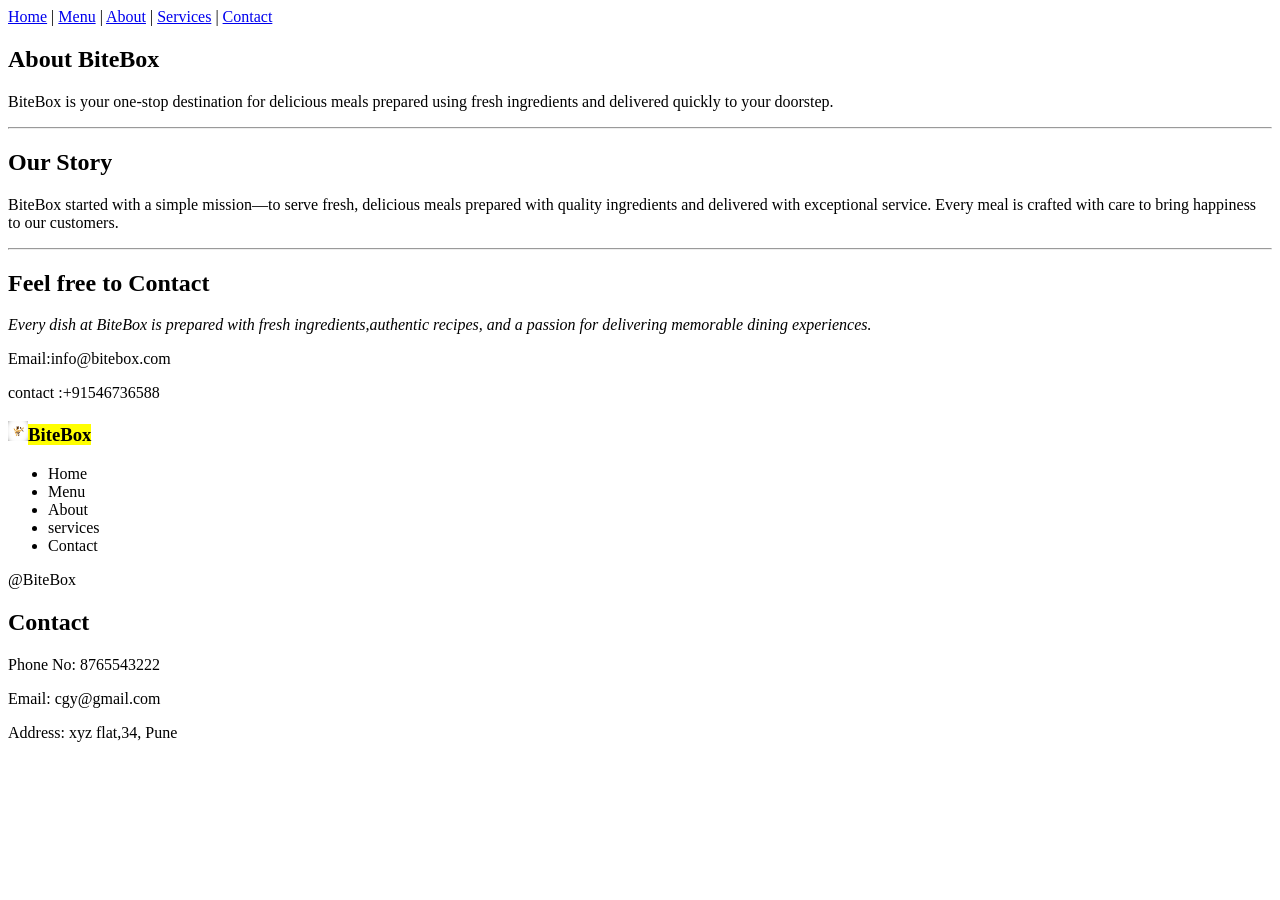
==== About.html @ efaac0f0 "First Commit" ====
<!DOCTYPE html>
<html lang="en">
<head>
    <meta charset="UTF-8">
    <meta name="viewport" content="width=device-width, initial-scale=1.0">
    <title>BiteBox-About</title>
</head>
<body>
    <nav>
        <div>
       <a href="index.html">Home</a>
        |
       <a href="menu.html">Menu</a>
       |
       <a href="about.html">About</a>
       |
       <a href="Services.html"> Services</a>
       |
       <a href="contact.html">Contact</a>
       
       </div>
    </nav>
    
    <main>
     
     <!-- About section -->
  <section>
    
    <h2>About BiteBox</h2>
    <p>
        BiteBox is your one-stop destination for delicious meals prepared using fresh 
        ingredients and delivered quickly to your doorstep.
    </p>
   </section>

    <!--Restaurant Story -->
     <section>
    <hr>
    <h2> Our Story </h2>

    <p>
        BiteBox started with a simple mission—to serve fresh, delicious meals
        prepared with quality ingredients and delivered with exceptional
        service. Every meal is crafted with care to bring happiness to our
        customers.
    </p>
    </section>


    <!-- Chef's Message-->

    <section>
    <hr>
    <h2>Feel free to Contact </h2>
    <p>
        <em>
            Every dish at BiteBox is prepared with fresh ingredients,authentic recipes,
            and a passion for delivering memorable dining experiences.
        </em>
        <div>
            <p>Email:info@bitebox.com</p>
            <p>contact :+91546736588</p>
        </div>
    </p>
    </section>

</main>
  <footer>
        <div>
            <div>
                <h3><img src="./assets/images/logo.jpg" alt="Food logo" height="20" width="20"><mark>BiteBox</mark></h3>
            </div>
        </div>
        <div>
            <ul>
                <li>Home</li>
                <li>Menu</li>
                <li>About</li>
                <li>services</li>
                <li>Contact</li>
            </ul>
        </div>
        <div>
            <div>
                @BiteBox
            </div>
            <div>
                <h2>Contact</h2>
                <p>Phone No: 8765543222</p>
                <p>Email: cgy@gmail.com </p>
                <p>Address: xyz flat,34, Pune</p>
            </div>
        </div>
    </footer>



</body>
</html>
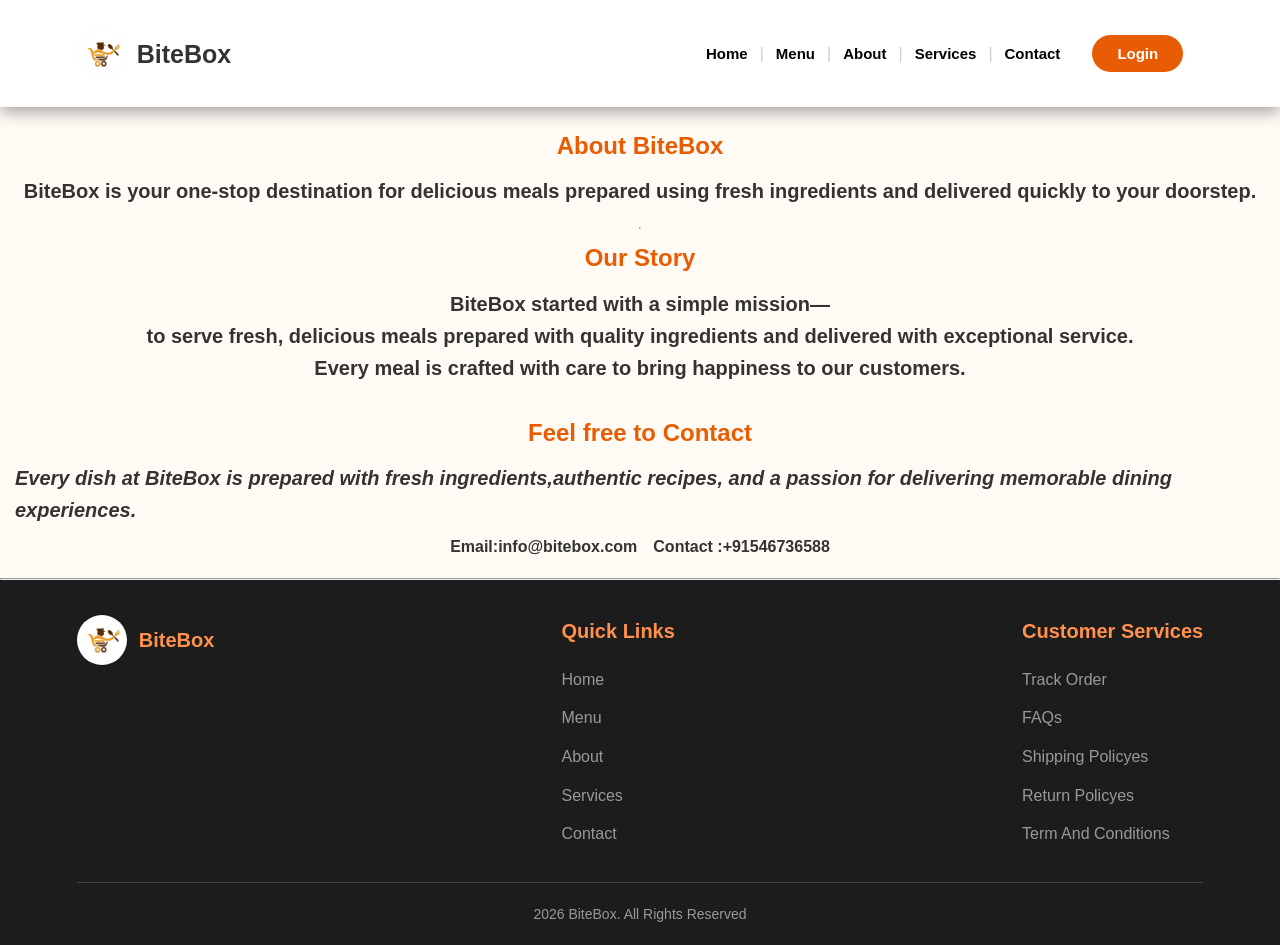
==== commit 8f780f91: "Added CSS to about page" ====
--- a/About.html
+++ b/About.html
@@ -4,44 +4,57 @@
     <meta charset="UTF-8">
     <meta name="viewport" content="width=device-width, initial-scale=1.0">
     <title>BiteBox-About</title>
+    <link rel="stylesheet" href="./stylesheet/about.css">
 </head>
 <body>
-    <nav>
-        <div>
-       <a href="index.html">Home</a>
-        |
-       <a href="menu.html">Menu</a>
-       |
-       <a href="about.html">About</a>
-       |
-       <a href="Services.html"> Services</a>
-       |
-       <a href="contact.html">Contact</a>
-       
-       </div>
+    <nav class="navbar-container">
+        <div class="navbar">
+            
+                <h1 class="logo"><img src="./assets/images/logo.jpg" alt="Food logo" height="50" width="50"><span>BiteBox</span></h1>
+            
+            
+                <div class="nav-links" >
+                    <a class="links" href="index.html">Home</a>
+                    |
+                    <a class="links" href="Menu.html">Menu</a>
+                    |
+                    <a class="links" href="About.html">About</a>
+                    |
+                    <a class="links" href="Services.html"> Services</a>
+                    |
+                    <a class="links" href="Contact.html">Contact</a>
+
+                    <a  href="./Login.html" class="login-link"><button class="login-btn" >Login</button></a>
+                </div>
+            
+            
+
+
+        </div>
     </nav>
     
     <main>
      
      <!-- About section -->
-  <section>
+  <section class="about-us">
     
     <h2>About BiteBox</h2>
     <p>
-        BiteBox is your one-stop destination for delicious meals prepared using fresh 
-        ingredients and delivered quickly to your doorstep.
+        BiteBox is your one-stop destination for delicious meals prepared using 
+        fresh ingredients and delivered quickly to your doorstep.
+
     </p>
    </section>
 
     <!--Restaurant Story -->
-     <section>
+     <section class="Restaurant-story">
     <hr>
     <h2> Our Story </h2>
 
     <p>
-        BiteBox started with a simple mission—to serve fresh, delicious meals
+        BiteBox started with a simple mission— <br> to serve fresh, delicious meals
         prepared with quality ingredients and delivered with exceptional
-        service. Every meal is crafted with care to bring happiness to our
+        service. <br> Every meal is crafted with care to bring happiness to our
         customers.
     </p>
     </section>
@@ -49,48 +62,59 @@
 
     <!-- Chef's Message-->
 
-    <section>
-    <hr>
+    <section class="chef-message">
+    
     <h2>Feel free to Contact </h2>
     <p>
         <em>
             Every dish at BiteBox is prepared with fresh ingredients,authentic recipes,
             and a passion for delivering memorable dining experiences.
         </em>
-        <div>
+        <div class="contact">
             <p>Email:info@bitebox.com</p>
-            <p>contact :+91546736588</p>
+            <p>Contact :+91546736588</p>
         </div>
     </p>
     </section>
 
 </main>
-  <footer>
-        <div>
+<hr>
+  <footer class="footer-container">
+        <div class="footer-1">
+            <div>  
+                <h3  class="footer-logo"><img src="./assets/images/logo.jpg" alt="Food logo" height="50" width="50"><span>BiteBox</span></h3>
+            
+            </div>
             <div>
-                <h3><img src="./assets/images/logo.jpg" alt="Food logo" height="20" width="20"><mark>BiteBox</mark></h3>
-            </div>
-        </div>
-        <div>
-            <ul>
-                <li>Home</li>
-                <li>Menu</li>
-                <li>About</li>
-                <li>services</li>
-                <li>Contact</li>
+            <h3>Quick Links</h3>
+            <ul  class="footer-links">
+
+                <li><a class="footer-link" href="./index.html">Home</a></li>
+                <li><a class="footer-link" href="./Menu.html">Menu</a></li>
+                <li><a class="footer-link" href="./About.html">About</a></li>
+                <li><a class="footer-link" href="./Services.html">Services</a></li>
+                <li><a class="footer-link" href="./Contact.html">Contact</a></li>
             </ul>
         </div>
+        
+        <!-- link two -->
         <div>
-            <div>
-                @BiteBox
-            </div>
-            <div>
-                <h2>Contact</h2>
-                <p>Phone No: 8765543222</p>
-                <p>Email: cgy@gmail.com </p>
-                <p>Address: xyz flat,34, Pune</p>
-            </div>
+            <h3>
+                Customer Services
+            </h3>
+            <ul class="footer-links">
+                <li>Track Order</li>
+                <li>FAQs </li>
+                <li>Shipping Policyes </li>
+                <li>Return Policyes </li>
+                <li>Term And Conditions </li>
+
+            </ul>
         </div>
+        </div>
+        <hr>
+
+        <p>2026 BiteBox. All Rights Reserved</p>
     </footer>
 
 
--- a/stylesheet/about.css
+++ b/stylesheet/about.css
@@ -0,0 +1,248 @@
+*{
+    margin: 0;
+    padding: 0;
+    box-sizing: border-box;
+}
+
+html{
+    scroll-behavior: smooth;
+}
+
+body{
+    font-family: Arial, Helvetica, sans-serif;
+    background-color: #fffaf4;
+    color: #333;
+    line-height: 1.6;
+}
+
+button, input{
+    font-family: inherit;
+}
+
+button{
+    cursor: pointer;
+}
+
+a{
+    text-decoration: none;
+}
+
+/* NAVBAR */
+
+.navbar-container{
+    background-color: #ffffff;
+    padding: 15px 6%;
+    box-shadow: rgba(0, 0, 0, 0.35) 0px 5px 15px;
+    position: sticky;
+    top: 0;
+    z-index: 1000;
+}
+
+.navbar {
+    max-width: 1400px;
+    margin: auto;
+    display: flex;
+    justify-content: space-between;
+    align-items: center;
+    gap: 20px;
+}
+
+.logo {
+    display: flex;
+    align-items: center;
+    gap: 10px;
+    font-size: 25px;
+    font-weight: 800;
+}
+
+.logo img {
+    border-radius: 50%;
+    object-fit: cover;
+}
+
+.nav-links {
+    display: flex;
+    align-items: center;
+    gap: 12px;
+    color: #ccc;
+}
+
+.links {
+    color: black;
+    font-size: 15px;
+    font-weight: 600;
+    transition: 0.3s;
+}
+
+.links:hover {
+    text-decoration: underline;
+    color: #e85d04;
+}
+
+.login-link {
+    margin: 20px;
+}
+
+.login-btn {
+    background-color: #e85d04;
+    color: white ;
+    border: none;
+    padding: 10px 25px;
+    border-radius: 25px;
+    font-size: 15px;
+    font-weight: 600;
+    transition: 0.3s;
+}
+
+.login-btn:hover {
+    background-color: #c94b00 ;
+}
+
+/* about us section */
+
+.about-us{
+    padding: 10px 15px;
+    display: flex;
+    justify-content: center;
+    align-items: center;
+    flex-direction: column;
+}
+
+.about-us h2 {
+    /* font-weight: 700; */
+    color: #e85d04;
+    padding: 10px;
+}
+
+.about-us p {
+    text-align: center;
+    font-weight: 700;
+    font-size: 20px;
+
+}
+
+.Restaurant-story {
+    padding: 10px 15px;
+    display: flex;
+    justify-content: center;
+    align-items: center;
+    flex-direction: column;
+}
+
+.Restaurant-story h2 {
+    color: #e85d04;
+    padding: 10px;
+}
+
+.Restaurant-story p {
+    font-weight: 700;
+    font-size: 20px;
+    text-align: center;
+}
+
+/* chefs section */
+
+.chef-message {
+    padding: 10px 15px;
+    align-items: center;
+    justify-content: center;
+    display: flex;
+    flex-direction: column;
+}
+
+.chef-message h2 {
+    color: #e85d04;
+    padding: 10px;
+}
+
+.chef-message p em {
+
+    text-align: center;
+    font-weight: 700;
+    font-size: 20px;
+
+}
+
+.contact{
+    display: flex;
+    align-items: center;
+    justify-content: center;
+    text-align: center;
+}
+
+.contact p{
+    padding: 8px;
+    font-weight: 700;
+    font-size: 16px;
+}
+
+.footer-container{
+    background-color: #1c1c1c;
+    color: white;
+    padding: 35px 6% 20px;
+}
+
+.footer-1{
+    /* background-color: #c94b00; */
+    display: flex;
+    flex-wrap: wrap;
+    align-items: flex-start;
+    justify-content: space-between;
+    padding-bottom: 2px;
+    gap: 40px;
+}
+
+.footer-logo{
+    display: flex;
+    align-items: center;
+    font-size: 28px;
+    gap: 12px;
+    color: #ff914d;
+    font-weight: bold;
+
+}
+
+.footer-1 img {
+    border-radius: 50px;
+    object-fit: cover;
+    
+}
+
+.footer-1 h3{
+    color: #ff914d;
+    font-size: 20px;
+    padding-bottom: 20px;
+}
+
+.footer-links li {
+    margin-bottom: 13px;
+    color: #999 ;
+    list-style: none;
+    
+    /* background-color: red; */
+}
+
+.footer-link{
+    /* background-color: #c94b00; */
+    color: #999;
+}
+
+.footer-link:hover{
+    color: #ff914d;
+    transition: 0.3s ease;
+}
+
+
+.footer-container hr {
+    border: none;
+    height: 1px;
+    background-color: #444;
+    margin: 20px 0;
+}
+
+.footer-container p {
+    text-align: center;
+    color: #999;
+    font-size: 14px;
+    margin-top: 20px;
+}
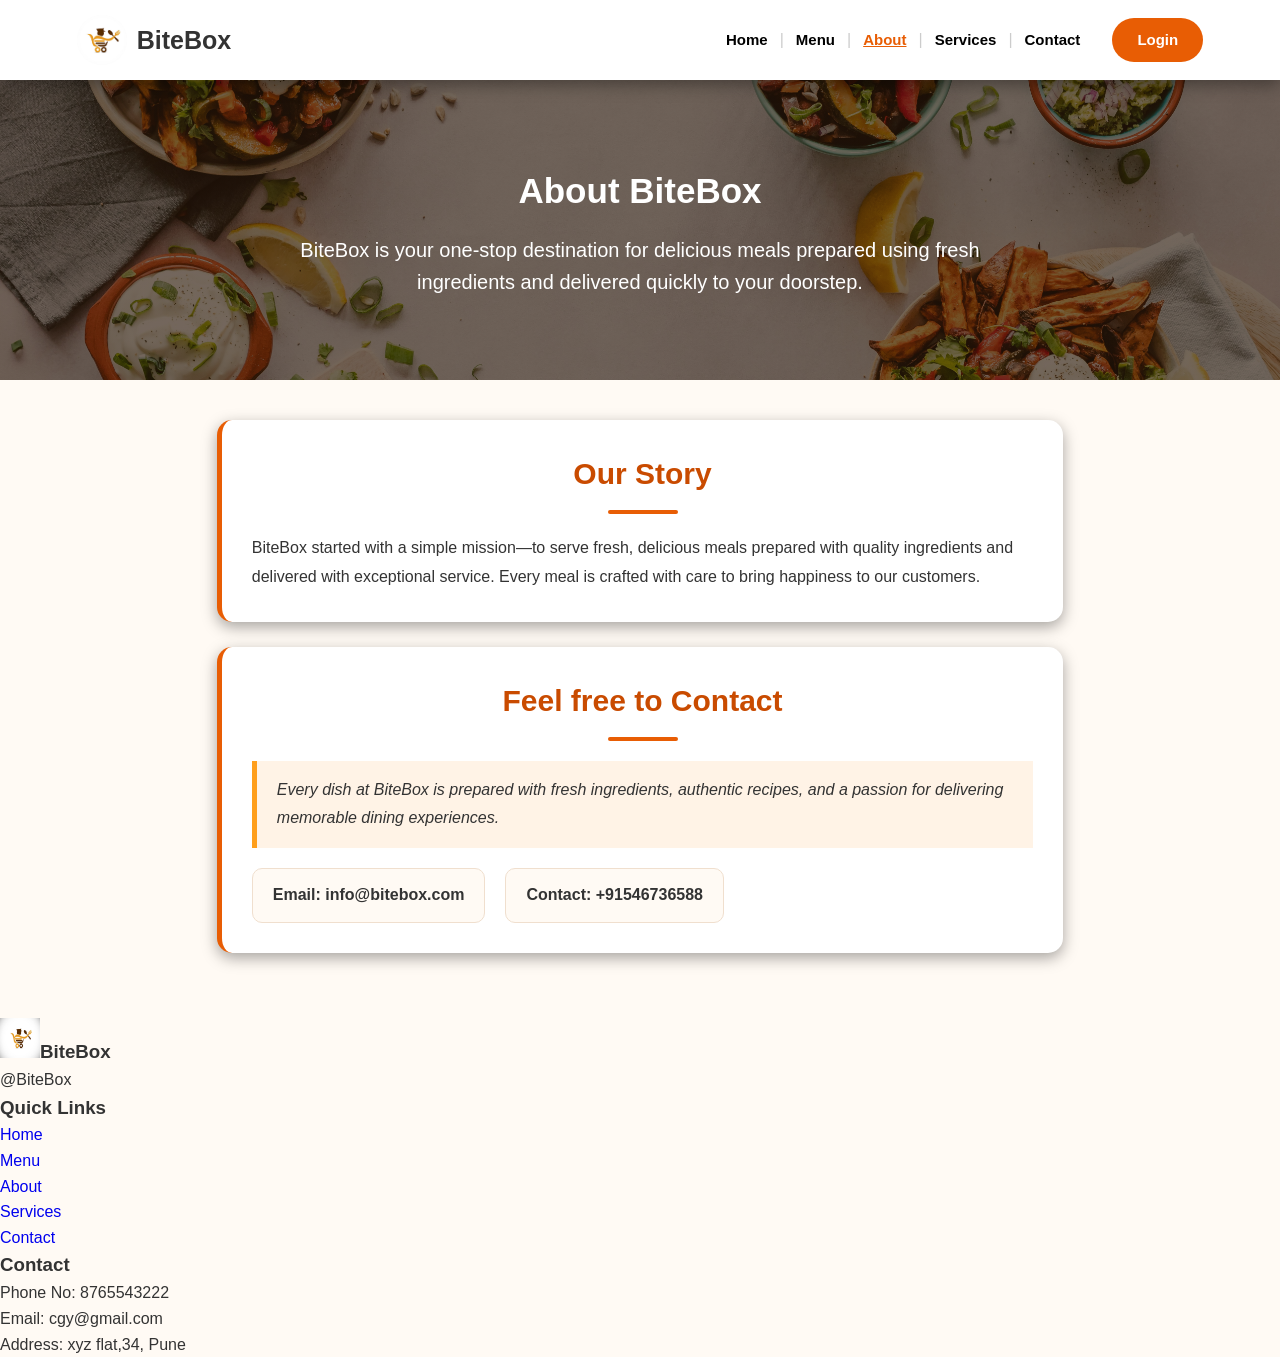
==== commit a6ae20cd: "added css in about and styled some part of about" ====
--- a/About.html
+++ b/About.html
@@ -4,120 +4,95 @@
     <meta charset="UTF-8">
     <meta name="viewport" content="width=device-width, initial-scale=1.0">
     <title>BiteBox-About</title>
-    <link rel="stylesheet" href="./stylesheet/about.css">
+    <link rel="stylesheet" href="./stylesheet/About.css">
 </head>
 <body>
+    <!-- Navbar -->
     <nav class="navbar-container">
         <div class="navbar">
-            
-                <h1 class="logo"><img src="./assets/images/logo.jpg" alt="Food logo" height="50" width="50"><span>BiteBox</span></h1>
-            
-            
-                <div class="nav-links" >
-                    <a class="links" href="index.html">Home</a>
-                    |
-                    <a class="links" href="Menu.html">Menu</a>
-                    |
-                    <a class="links" href="About.html">About</a>
-                    |
-                    <a class="links" href="Services.html"> Services</a>
-                    |
-                    <a class="links" href="Contact.html">Contact</a>
+            <h1 class="logo"><img src="./assets/images/logo.jpg" alt="Food logo" height="50" width="50"><span>BiteBox</span></h1>
 
-                    <a  href="./Login.html" class="login-link"><button class="login-btn" >Login</button></a>
-                </div>
-            
-            
+            <div class="nav-links">
+                <a class="links" href="index.html">Home</a>
+                |
+                <a class="links" href="Menu.html">Menu</a>
+                |
+                <a class="links active" href="About.html">About</a>
+                |
+                <a class="links" href="Services.html">Services</a>
+                |
+                <a class="links" href="Contact.html">Contact</a>
 
-
+                <a class="login-btn" href="./Login.html">Login</a>
+            </div>
         </div>
     </nav>
-    
+
     <main>
-     
-     <!-- About section -->
-  <section class="about-us">
-    
-    <h2>About BiteBox</h2>
-    <p>
-        BiteBox is your one-stop destination for delicious meals prepared using 
-        fresh ingredients and delivered quickly to your doorstep.
+        <!-- About section -->
+        <section class="about-hero">
+            <h2 class="page-title">About BiteBox</h2>
+            <p>
+                BiteBox is your one-stop destination for delicious meals prepared using fresh
+                ingredients and delivered quickly to your doorstep.
+            </p>
+        </section>
 
-    </p>
-   </section>
+        <div class="about-content">
+            <!-- Restaurant Story -->
+            <section class="about-section">
+                <h2 class="section-title">Our Story</h2>
+                <p>
+                    BiteBox started with a simple mission—to serve fresh, delicious meals
+                    prepared with quality ingredients and delivered with exceptional
+                    service. Every meal is crafted with care to bring happiness to our
+                    customers.
+                </p>
+            </section>
 
-    <!--Restaurant Story -->
-     <section class="Restaurant-story">
-    <hr>
-    <h2> Our Story </h2>
+            <!-- Chef's Message / Contact -->
+            <section class="about-section">
+                <h2 class="section-title">Feel free to Contact</h2>
+                <p class="quote">
+                    <em>
+                        Every dish at BiteBox is prepared with fresh ingredients, authentic recipes,
+                        and a passion for delivering memorable dining experiences.
+                    </em>
+                </p>
+                <div class="contact-details">
+                    <p>Email: info@bitebox.com</p>
+                    <p>Contact: +91546736588</p>
+                </div>
+            </section>
+        </div>
+    </main>
 
-    <p>
-        BiteBox started with a simple mission— <br> to serve fresh, delicious meals
-        prepared with quality ingredients and delivered with exceptional
-        service. <br> Every meal is crafted with care to bring happiness to our
-        customers.
-    </p>
-    </section>
+    <!-- Footer -->
+    <footer class="footer-container">
+        <div class="footer-1">
+            <div class="footer-brand">
+                <h3 class="footer-logo"><img src="./assets/images/logo.jpg" alt="Food logo" height="40" width="40"><span>BiteBox</span></h3>
+                <p>@BiteBox</p>
+            </div>
 
+            <div class="footer-links">
+                <h3>Quick Links</h3>
+                <ul>
+                    <li><a href="index.html">Home</a></li>
+                    <li><a href="Menu.html">Menu</a></li>
+                    <li><a href="About.html">About</a></li>
+                    <li><a href="Services.html">Services</a></li>
+                    <li><a href="Contact.html">Contact</a></li>
+                </ul>
+            </div>
 
-    <!-- Chef's Message-->
-
-    <section class="chef-message">
-    
-    <h2>Feel free to Contact </h2>
-    <p>
-        <em>
-            Every dish at BiteBox is prepared with fresh ingredients,authentic recipes,
-            and a passion for delivering memorable dining experiences.
-        </em>
-        <div class="contact">
-            <p>Email:info@bitebox.com</p>
-            <p>Contact :+91546736588</p>
+            <div class="footer-contact">
+                <h3>Contact</h3>
+                <p>Phone No: 8765543222</p>
+                <p>Email: cgy@gmail.com</p>
+                <p>Address: xyz flat,34, Pune</p>
+            </div>
         </div>
-    </p>
-    </section>
-
-</main>
-<hr>
-  <footer class="footer-container">
-        <div class="footer-1">
-            <div>  
-                <h3  class="footer-logo"><img src="./assets/images/logo.jpg" alt="Food logo" height="50" width="50"><span>BiteBox</span></h3>
-            
-            </div>
-            <div>
-            <h3>Quick Links</h3>
-            <ul  class="footer-links">
-
-                <li><a class="footer-link" href="./index.html">Home</a></li>
-                <li><a class="footer-link" href="./Menu.html">Menu</a></li>
-                <li><a class="footer-link" href="./About.html">About</a></li>
-                <li><a class="footer-link" href="./Services.html">Services</a></li>
-                <li><a class="footer-link" href="./Contact.html">Contact</a></li>
-            </ul>
-        </div>
-        
-        <!-- link two -->
-        <div>
-            <h3>
-                Customer Services
-            </h3>
-            <ul class="footer-links">
-                <li>Track Order</li>
-                <li>FAQs </li>
-                <li>Shipping Policyes </li>
-                <li>Return Policyes </li>
-                <li>Term And Conditions </li>
-
-            </ul>
-        </div>
-        </div>
-        <hr>
-
-        <p>2026 BiteBox. All Rights Reserved</p>
     </footer>
-
-
-
 </body>
 </html>
--- a/stylesheet/About.css
+++ b/stylesheet/About.css
@@ -0,0 +1,183 @@
+*{
+    margin: 0;
+    padding: 0;
+    box-sizing: border-box;
+}
+
+html{
+    scroll-behavior: smooth;
+}
+
+body{
+    font-family: Arial, Helvetica, sans-serif;
+    background-color: #fffaf4;
+    color: #333;
+    line-height: 1.6;
+}
+
+a{
+    text-decoration: none;
+}
+
+/* NAVBAR */
+
+.navbar-container{
+    background-color: #ffffff;
+    padding: 15px 6%;
+    box-shadow: rgba(0, 0, 0, 0.35) 0px 5px 15px;
+    position: sticky;
+    top: 0;
+    z-index: 1000;
+}
+
+.navbar {
+    max-width: 1400px;
+    margin: auto;
+    display: flex;
+    justify-content: space-between;
+    align-items: center;
+    gap: 20px;
+}
+
+.logo {
+    display: flex;
+    align-items: center;
+    gap: 10px;
+    font-size: 25px;
+    font-weight: 800;
+}
+
+.logo img {
+    border-radius: 50%;
+    object-fit: cover;
+}
+
+.nav-links {
+    display: flex;
+    align-items: center;
+    gap: 12px;
+    color: #ccc;
+}
+
+.links {
+    color: black;
+    font-size: 15px;
+    font-weight: 600;
+    transition: 0.3s;
+}
+
+.links:hover {
+    text-decoration: underline;
+    color: #e85d04;
+}
+
+.active {
+    color: #e85d04;
+    text-decoration: underline;
+}
+
+.login-btn {
+    display: inline-block;
+    margin-left: 20px;
+    background-color: #e85d04;
+    color: white;
+    padding: 10px 25px;
+    border-radius: 25px;
+    font-size: 15px;
+    font-weight: 600;
+    transition: 0.3s;
+}
+
+.login-btn:hover {
+    background-color: #c94b00;
+}
+
+/* ABOUT HERO */
+
+.about-hero {
+    min-height: 300px;
+    background: linear-gradient(rgba(40, 20, 5, 0.65), rgba(40, 20, 5, 0.65)), url(../assets/images/Banner-img.jpg);
+    background-size: cover;
+    background-position: center;
+    display: flex;
+    align-items: center;
+    justify-content: center;
+    text-align: center;
+    padding: 50px 20px;
+    color: white;
+    flex-direction: column;
+}
+
+.page-title {
+    font-size: 35px;
+    font-weight: 800;
+    margin-bottom: 15px;
+}
+
+.about-hero p {
+    max-width: 700px;
+    font-size: 20px;
+}
+
+/* ABOUT CARDS */
+
+.about-content {
+    max-width: 1000px;
+    margin: auto;
+    padding: 40px 6%;
+}
+
+.about-section {
+    background-color: white;
+    border-left: 5px solid #e85d04;
+    border-radius: 15px;
+    padding: 30px;
+    margin-bottom: 25px;
+    box-shadow: rgba(0, 0, 0, 0.35) 0px 5px 15px;
+}
+
+.section-title {
+    text-align: center;
+    font-size: 30px;
+    color: #c94b00;
+    margin-bottom: 20px;
+    font-weight: 800;
+}
+
+.section-title::after {
+    content: "";
+    display: block;
+    width: 70px;
+    height: 4px;
+    background-color: #e85d04;
+    margin: 12px auto 0;
+    border-radius: 5px;
+}
+
+.about-section p {
+    font-size: 16px;
+    line-height: 1.8;
+}
+
+.quote {
+    background-color: #fff3e6;
+    border-left: 5px solid #ff9f1c;
+    padding: 15px 20px;
+    margin-bottom: 20px;
+}
+
+.contact-details {
+    display: flex;
+    flex-wrap: wrap;
+    gap: 20px;
+}
+
+.contact-details p {
+    background-color: #fffaf4;
+    border: 1px solid #f0dfce;
+    padding: 12px 20px;
+    border-radius: 10px;
+    font-weight: 600;
+}
+
+/* FOOTER */
